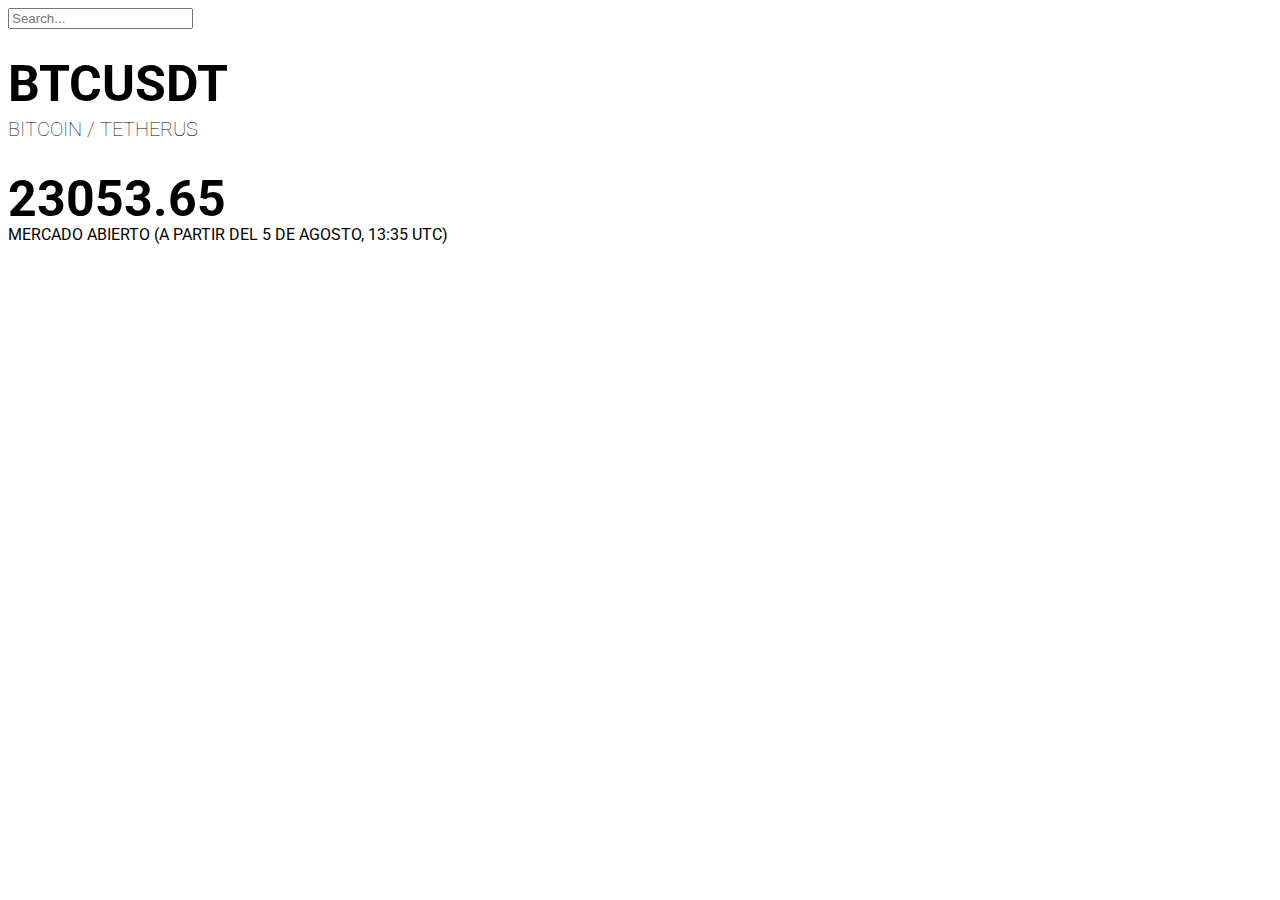
==== tradingview.html @ a710ae6b "header title and css style" ====
<html lang="en">
  <head>
    <meta charset="UTF-8" />
    <meta http-equiv="X-UA-Compatible" content="IE=edge" />
    <meta name="viewport" content="width=device-width, initial-scale=1.0" />
    <title>TradingView: siga todos los mercados</title>
    <link rel="preconnect" href="https://fonts.googleapis.com" />
    <link rel="preconnect" href="https://fonts.gstatic.com" crossorigin />
    <link
    href="https://fonts.googleapis.com/css2?family=Roboto:wght@400;700&display=swap"
    rel="stylesheet"
  </head>
  <style>
    p {
      font-family: Roboto;
      text-align: left;
    }
    .header-title {
      font-size: 50px;
      font-weight: bold;
      line-height: 10px;
      margin-bottom: 30px;
    }
    .header-subtitle {
      font-size: 20px;
      font-weight: lighter;
      line-height: 20px;
      margin-bottom: 10px;
    }
    .header-price {
      font-size: 50px;
      font-weight: bold;
      line-height: 20px;
      margin-bottom: 10px;
    }
  </style>
  <body>
    <input
      class="search-bar"
      type="text"
      placeholder="Search..."
      autocomplete="off"
    />
    <p class="header-title">BTCUSDT</p>
    <p class="header-subtitle">BITCOIN / TETHERUS</p>
    <p class="header-price">23053.65</p>
    <p class="header-description">
      MERCADO ABIERTO (A PARTIR DEL 5 DE AGOSTO, 13:35 UTC)
    </p>
  </body>
</html>
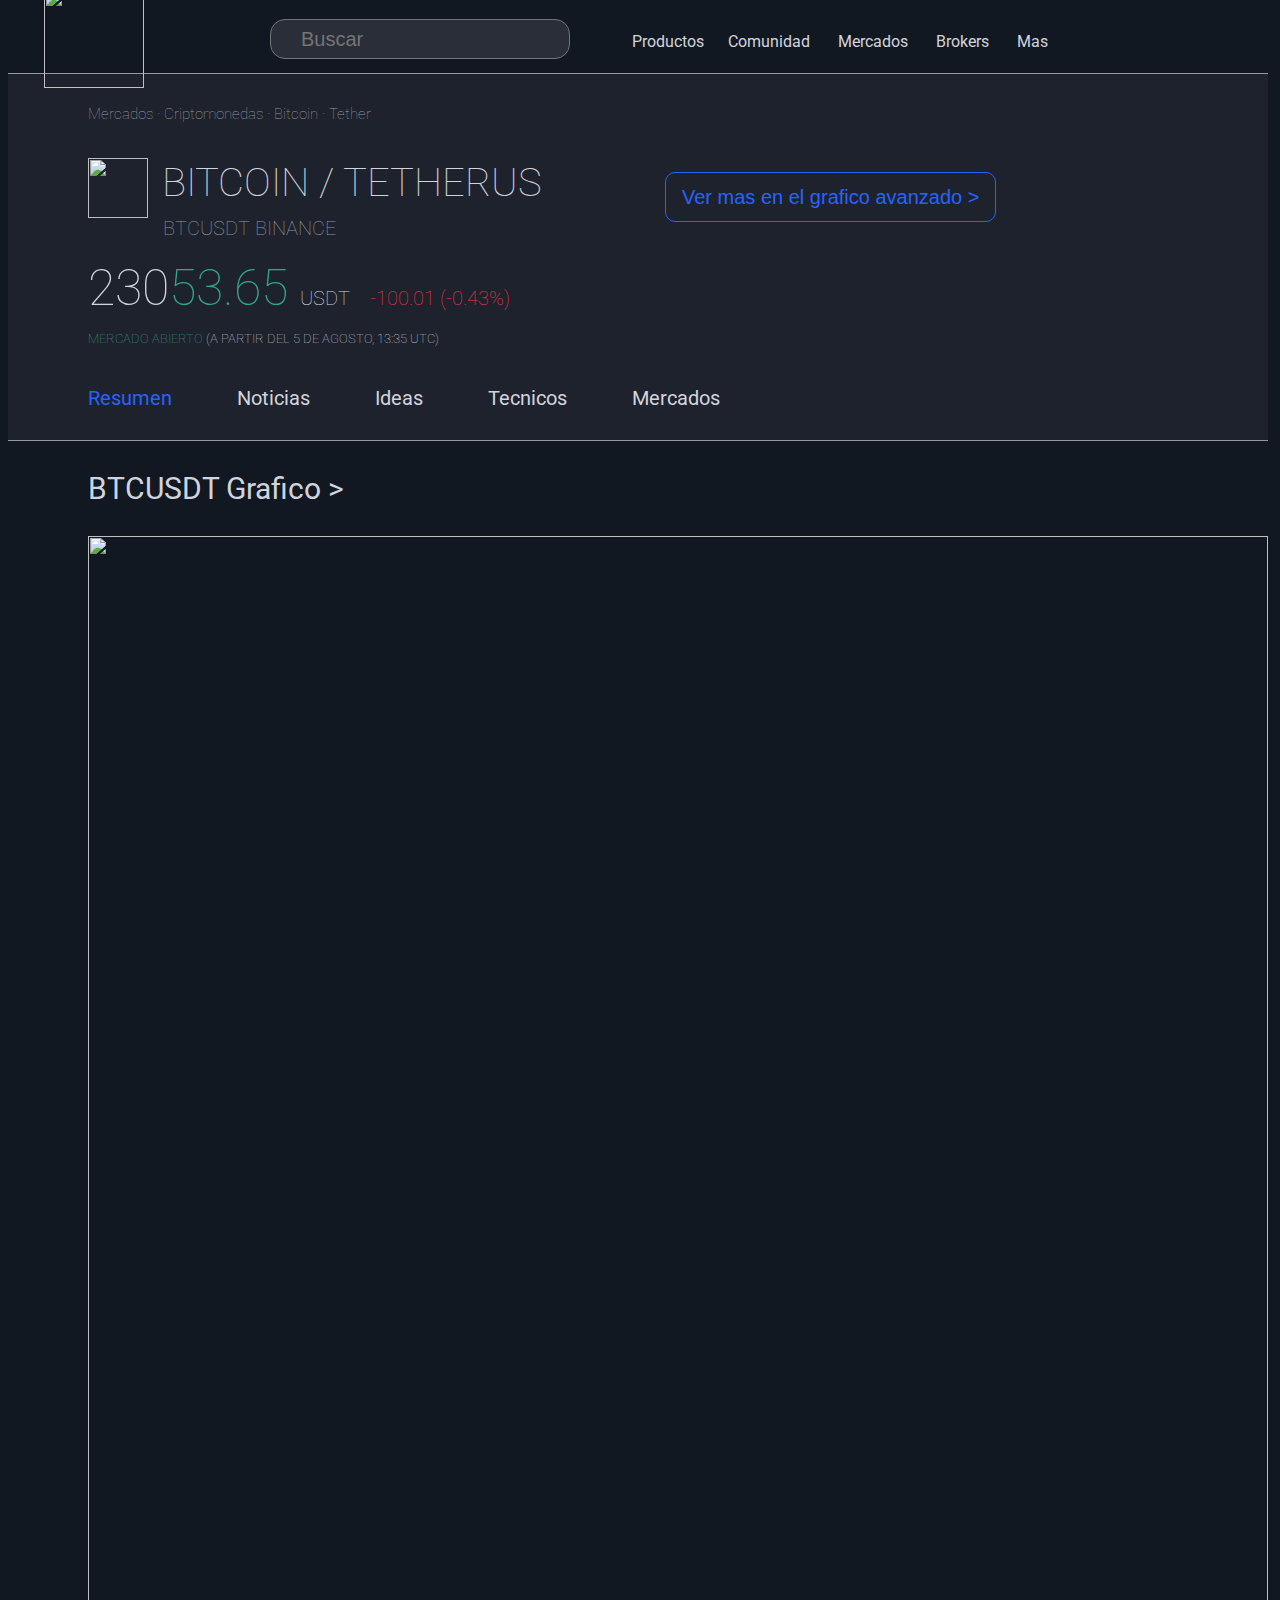
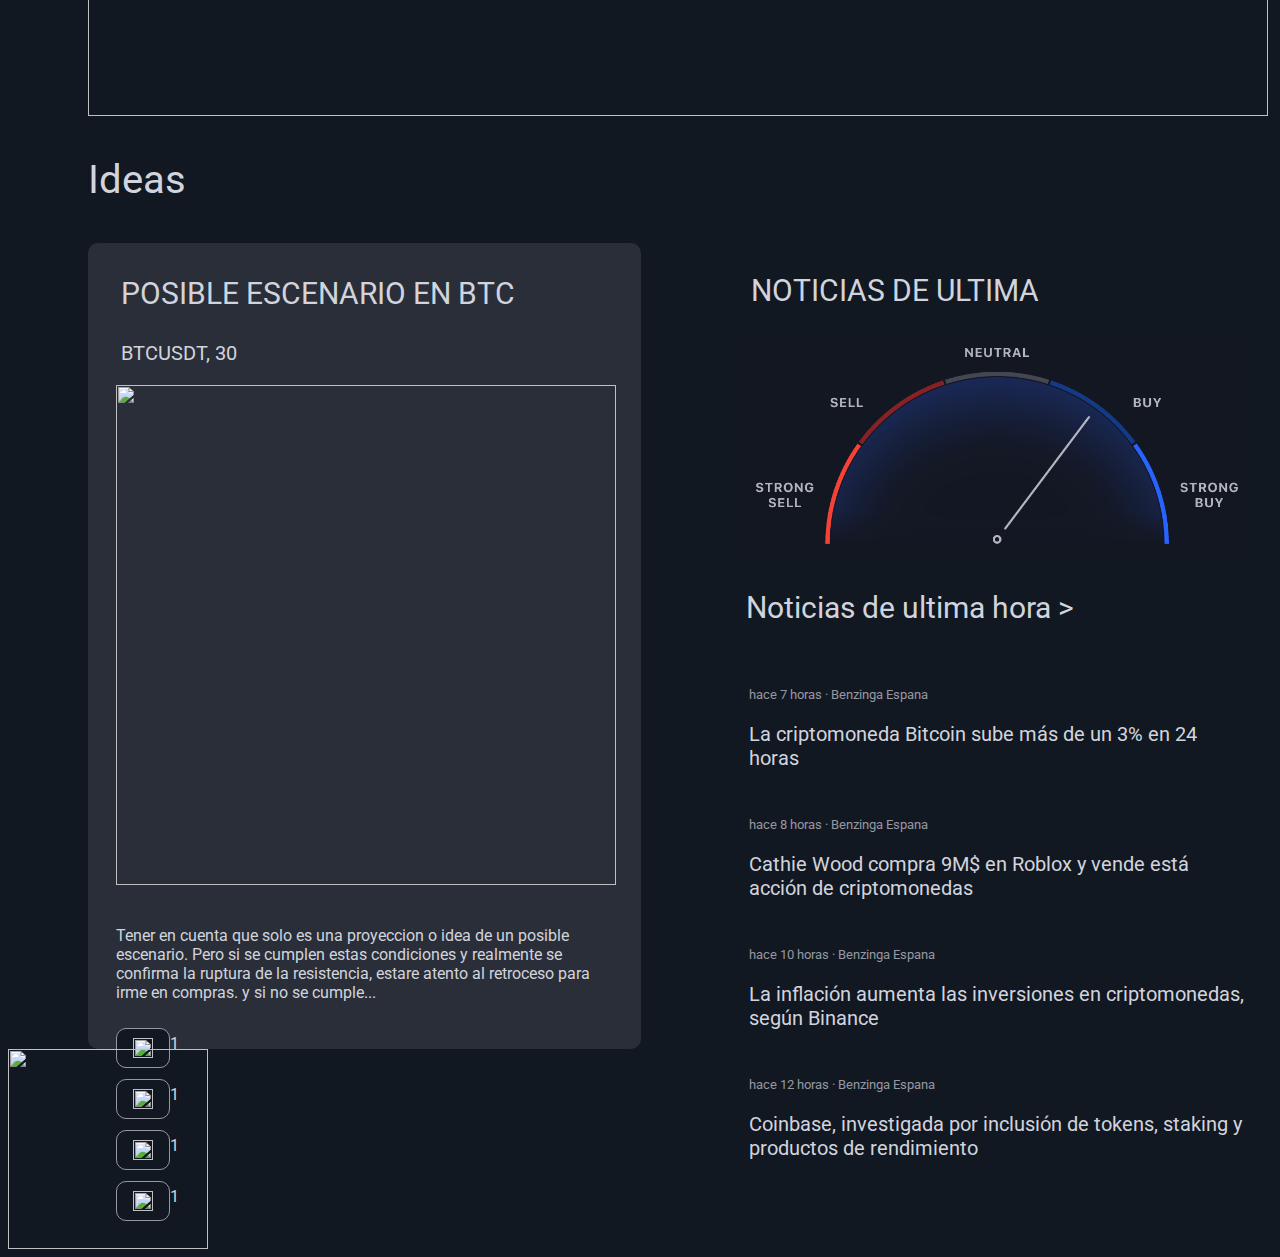
==== commit 430af1a0: "hover buttons" ====
--- a/tradingview.html
+++ b/tradingview.html
@@ -4,48 +4,135 @@
     <meta http-equiv="X-UA-Compatible" content="IE=edge" />
     <meta name="viewport" content="width=device-width, initial-scale=1.0" />
     <title>TradingView: siga todos los mercados</title>
+    <link rel="stylesheet" href="tradingview.css" />
     <link rel="preconnect" href="https://fonts.googleapis.com" />
     <link rel="preconnect" href="https://fonts.gstatic.com" crossorigin />
     <link
-    href="https://fonts.googleapis.com/css2?family=Roboto:wght@400;700&display=swap"
-    rel="stylesheet"
+      href="https://fonts.googleapis.com/css2?family=Roboto:wght@400;700&display=swap"
+      rel="stylesheet"
+    />
   </head>
-  <style>
-    p {
-      font-family: Roboto;
-      text-align: left;
-    }
-    .header-title {
-      font-size: 50px;
-      font-weight: bold;
-      line-height: 10px;
-      margin-bottom: 30px;
-    }
-    .header-subtitle {
-      font-size: 20px;
-      font-weight: lighter;
-      line-height: 20px;
-      margin-bottom: 10px;
-    }
-    .header-price {
-      font-size: 50px;
-      font-weight: bold;
-      line-height: 20px;
-      margin-bottom: 10px;
-    }
-  </style>
   <body>
-    <input
-      class="search-bar"
-      type="text"
-      placeholder="Search..."
-      autocomplete="off"
-    />
-    <p class="header-title">BTCUSDT</p>
-    <p class="header-subtitle">BITCOIN / TETHERUS</p>
-    <p class="header-price">23053.65</p>
-    <p class="header-description">
-      MERCADO ABIERTO (A PARTIR DEL 5 DE AGOSTO, 13:35 UTC)
-    </p>
+    <nav>
+      <img class="tradingview" src="imagenes/tradingviewlogo.png" />
+      <input
+        class="search-bar"
+        type="text"
+        placeholder="Buscar"
+        autocomplete="off"
+      />
+      <p class="sections">
+        Productos &nbsp; &nbsp; &nbsp;Comunidad &nbsp; &nbsp; &nbsp; Mercados
+        &nbsp; &nbsp; &nbsp; Brokers &nbsp; &nbsp; &nbsp; Mas
+      </p>
+    </nav>
+    <section>
+      <header>
+        <p class="header-breadcrumb">
+          Mercados · Criptomonedas · Bitcoin · Tether
+        </p>
+        <img class="btclogo" src="imagenes/btclogo.png" />
+        <p class="header-title">BITCOIN / TETHERUS</p>
+        <p class="header-subtitle">BTCUSDT BINANCE</p>
+        <p class="header-price">
+          230<span class="span-decimals">53.65 </span
+          ><span class="span-headerprice">USDT</span
+          ><span class="span-changeprice"
+            >&nbsp;&nbsp;&nbsp; -100.01 (-0.43%)</span
+          >
+        </p>
+        <p class="header-description">
+          <span class="span-mercado"> MERCADO ABIERTO </span>(A PARTIR DEL 5 DE
+          AGOSTO, 13:35 UTC)
+        </p>
+        <button class="verMas">Ver mas en el grafico avanzado ></button>
+        <p class="subtitulosHeader">
+          <span class="resumen"
+            >Resumen &nbsp; &nbsp; &nbsp; &nbsp; &nbsp; &nbsp; </span
+          >Noticias &nbsp; &nbsp; &nbsp; &nbsp; &nbsp; &nbsp; Ideas &nbsp;
+          &nbsp; &nbsp; &nbsp; &nbsp; &nbsp; Tecnicos &nbsp; &nbsp; &nbsp;
+          &nbsp; &nbsp; &nbsp; Mercados &nbsp; &nbsp; &nbsp; &nbsp; &nbsp;
+          &nbsp;
+        </p>
+      </header>
+
+      <p class="titulo-grafica">BTCUSDT Grafico ></p>
+      <img class="grafica" src="imagenes/BTCUSDT.png" />
+
+      <p class="ideas">Ideas</p>
+
+      <article class="articles">
+        <div class="art1">
+          <p class="tituloArt">POSIBLE ESCENARIO EN BTC</p>
+          <p class="subtituloArt1">BTCUSDT, 30</p>
+          <img class="graficaalcista" src="imagenes/graficaalcista.png" />
+          <p class="bodyArt1">
+            Tener en cuenta que solo es una proyeccion o idea de un posible
+            escenario. Pero si se cumplen estas condiciones y realmente se
+            confirma la ruptura de la resistencia, estare atento al retroceso
+            para irme en compras. y si no se cumple...
+          </p>
+          <div class="rocketbutton">
+            <img class="rocket" src="imagenes/charm_rocket.png" />
+            <p class="number1">1</p>
+          </div>
+          <div class="commentbutton">
+            <img class="comment" src="imagenes/comment-dots.png" />
+            <p class="number2">1</p>
+          </div>
+          <div class="sharebutton">
+            <img class="share" src="imagenes/charm_share.png" />
+            <p class="number3">1</p>
+          </div>
+          <div class="bookmarkbutton">
+            <img class="bookmark" src="imagenes/bi_bookmark.png" />
+            <p class="number4">1</p>
+          </div>
+        </div>
+
+        <div class="art2">
+          <p class="tituloArt">NOTICIAS DE ULTIMA</p>
+          <img class="neutral" src="imagenes/neutral.png" />
+          <p class="subtituloArt2">Noticias de ultima hora ></p>
+          <button class="noticia">
+            <p class="descripcionBodyNoticia">hace 7 horas · Benzinga Espana</p>
+            <p class="bodyNoticia">
+              La criptomoneda Bitcoin sube más de un 3% en 24 horas
+            </p>
+          </button>
+          <button class="noticia">
+            <p class="descripcionBodyNoticia">hace 8 horas · Benzinga Espana</p>
+            <p class="bodyNoticia">
+              Cathie Wood compra 9M$ en Roblox y vende está acción de
+              criptomonedas
+            </p>
+          </button>
+          <button class="noticia">
+            <p class="descripcionBodyNoticia">
+              hace 10 horas · Benzinga Espana
+            </p>
+            <p class="bodyNoticia">
+              La inflación aumenta las inversiones en criptomonedas, según
+              Binance
+            </p>
+          </button>
+          <button class="noticia">
+            <p class="descripcionBodyNoticia">
+              hace 12 horas · Benzinga Espana
+            </p>
+            <p class="bodyNoticia">
+              Coinbase, investigada por inclusión de tokens, staking y productos
+              de rendimiento
+            </p>
+          </button>
+        </div>
+      </article>
+    </section>
+
+    <!-- para comentar bloque de codigo, usar cmd+k+c, descomentar: cmd+k+u-->
+
+    <aside>
+      <img class="asideImg" src="imagenes/aside1.png" />
+    </aside>
   </body>
 </html>
--- a/tradingview.css
+++ b/tradingview.css
@@ -0,0 +1,377 @@
+body {
+  background-color: rgb(18, 24, 34);
+}
+nav {
+height: 50px;
+}
+section {
+  width: 1260px;
+  float: left;
+}
+.aside {
+  width: 221px;
+  height: 500px;
+  background: white;
+  float: left;
+}
+.asideImg{
+  width: 200px;
+}
+header {
+  background-color:rgb(30,34,45);
+  padding-top: 1px;
+  margin-top: 15px;
+  border-top: solid;
+  border-bottom: solid;
+  border-color:rgb(149, 152, 161); ;
+  border-width: 0.5px;
+}
+
+p {
+  font-family: Roboto;
+  color: rgb(209, 212, 220);
+  padding-left: 80px;
+}
+input {
+  position: absolute;
+  top: 1%;
+  left: 25%;
+  margin-top: -50px;
+  margin-left: -50px;
+  height: 40;
+  margin-top: 10px;
+  margin-bottom: 10px;
+  padding-top: 5px;
+  padding-bottom: 5px;
+  padding-left: 30px;
+  width: 300px;
+  border-radius: 15px;
+  border-width: 1px;
+  background-color: rgb(42, 46, 57);
+  border-style: solid;
+  font-size: 20;
+}
+
+.tradingview {
+  position: absolute;
+  top: -2.5%;
+  left: 5%;
+  margin-top: 0px;
+  margin-left: -50px;
+  display: inline-block;
+  vertical-align: top;
+  padding-left: 30px;
+  padding-right: 30px;
+  margin-bottom: 15px;
+  margin-top: 10px;
+  height: 100px;
+  width: auto;
+}
+.sections{
+  position: absolute;
+  top: 3.5%;
+  left: 47%;
+  margin-top: 0px;
+  margin-left: -50px;
+}
+.header-breadcrumb {
+  font-size: 15px;
+  font-weight: lighter;
+  padding-top: 30px;
+}
+.header-title {
+  display: inline-block;
+  vertical-align: top;
+  font-size: 40px;
+  font-weight: lighter;
+  line-height: 10px;
+  margin-top: 40px;
+  margin-bottom: 10px;
+  text-align: left;
+  color: rgb(209, 212, 220);
+  padding-left: 10px;
+  padding-bottom: 10px;
+  height: 5px;
+}
+.header-subtitle {
+  display: flexbox;
+  vertical-align: bottom;
+  font-size: 20px;
+  font-weight: lighter;
+  line-height: 0px;
+  margin-bottom: 10px;
+  margin-top: 10px;
+  color: rgb(149, 152, 161);
+  padding-left: 155px;
+}
+.header-price {
+  font-size: 50px;
+  font-weight: lighter;
+  line-height: 20px;
+  margin-bottom: 10px;
+}
+.span-decimals {
+  color: rgb(52, 167, 140);
+}
+.span-headerprice {
+  font-size: 20px;
+}
+.span-changeprice {
+  color: rgb(242, 54, 70);
+  font-size: 20px;
+}
+.header-description {
+  font-size: 13px;
+  font-weight: lighter;
+  padding-top: 10px;
+  padding-bottom: 20px;
+}
+.verMas{
+  position: absolute;
+  top: 18%;
+  left: 50%;
+  color: rgb(40,98,255);
+  height: 50px;
+  background-color:rgb(30,34,45);
+  cursor: pointer;
+  border-radius: 3px;
+  margin-left: 25px;
+  margin-top: 10px;
+  margin-right: 0px;
+  padding-top: 9px;
+  padding-bottom: 9px;
+  padding-left: 16px;
+  padding-right: 16px;
+  border-color: rgb(40,98,255);
+  border-style: solid;
+  border-width: 1px;
+  border-radius: 10px;
+  font-size: 20px;
+}
+.verMas:hover{
+  background-color: rgb(40,98,255);
+  color: white;
+}
+.subtitulosHeader{
+  font-size: 20px;
+  padding-bottom: 10px;
+}
+.resumen{
+  color: rgb(40,98,255);
+}
+.header-breadcrumb {
+  color: rgb(149, 152, 161);
+  margin-top: 0px;
+}
+.titulo-seguimiento {
+  font-size: 15px;
+  padding-left: 0%;
+}
+.btclogo {
+  height: 60px;
+  margin-top: 20px;
+  width: auto;
+  padding-left: 80px;
+  display: inline-block;
+  vertical-align: top;
+}
+.grafica {
+  width: 1180px;
+  margin-left: 80px;
+}
+.span-mercado {
+  color: rgb(52, 167, 140);
+}
+.titulo-grafica{
+  font-size: 30px;
+}
+.ideas{
+  font-size: 40px;
+}
+.articles{
+  display: flex;
+  flex-direction: row;
+}
+.tituloArt {
+padding-left: 30px;
+padding-top: 0px;
+font-size: 30px;
+
+}
+.subtituloArt1{
+  padding-left: 30px;
+  font-size: 20px;
+}
+.subtituloArt2{
+  padding-left: 25px;
+  font-size: 30px;
+}
+.graficaalcista {
+  width: 500px;
+  padding-left: 25px;
+
+}
+.bodyArt1{
+  padding-left: 25px;
+  padding-top: 25px;
+  width: 500px;
+}
+.rocketbutton{
+  display: flex;
+  flex-direction: row;
+}
+.commentbutton{
+  display: flex;
+  flex-direction: row;
+}
+.sharebutton{
+  display: flex;
+  flex-direction: row;
+}
+.bookmarkbutton{
+  display: flex;
+  flex-direction: row;
+}
+.number1{
+  padding-left: 0px;
+}
+.rocket{
+ 
+  height: 20px;
+  background-color: rgb(18, 24, 34);
+  cursor: pointer;
+  border-radius: 3px;
+  margin-left: 25px;
+  margin-top: 10px;
+  margin-right: 0px;
+  padding-top: 9px;
+  padding-bottom: 9px;
+  padding-left: 16px;
+  padding-right: 16px;
+  border-color: rgb(149, 152, 161);
+  border-style: solid;
+  border-width: 1px;
+  border-radius: 10px;
+}
+.number2{
+  padding-left: 0px;
+}
+.comment{
+  height: 20px;
+  background-color: rgb(18, 24, 34);
+  cursor: pointer;
+  border-radius: 3px;
+  margin-left: 25px;
+  margin-top: 10px;
+  margin-right: 0px;
+  padding-top: 9px;
+  padding-bottom: 9px;
+  padding-left: 16px;
+  padding-right: 16px;
+  border-color: rgb(149, 152, 161);
+  border-style: solid;
+  border-width: 1px;
+  border-radius: 10px;
+  }
+  .number3{
+    padding-left: 0px;
+  }
+  .share{
+    height: 20px;
+    background-color: rgb(18, 24, 34);
+    cursor: pointer;
+    border-radius: 3px;
+    margin-left: 25px;
+    margin-top: 10px;
+    margin-right: 0px;
+    padding-top: 9px;
+    padding-bottom: 9px;
+    padding-left: 16px;
+    padding-right: 16px;
+    border-color: rgb(149, 152, 161);
+    border-style: solid;
+    border-width: 1px;
+    border-radius: 10px;
+    }
+
+  .number4{
+    padding-left: 0px;
+  }
+  .bookmark{
+    height: 20px;
+    background-color: rgb(18, 24, 34);
+    cursor: pointer;
+    border-radius: 3px;
+    margin-left: 25px;
+    margin-top: 10px;
+    margin-right: 0px;
+    padding-top: 9px;
+    padding-bottom: 9px;
+    padding-left: 16px;
+    padding-right: 16px;
+    border-color: rgb(149, 152, 161);
+    border-style: solid;
+    border-width: 1px;
+    border-radius: 10px;
+    }
+
+.art1{
+  width: 550px;
+  border-color: rgb(42, 46, 57);
+  border-style: solid;
+  border-width: 3px;
+  border-radius: 10px;
+
+  height: 800px;
+  background-color: rgb(42, 46, 57);
+  margin-left: 80px;
+}
+
+.art2{
+  width: 550px;
+  height: 800px;
+  margin-left: 80px;
+}
+.neutral {
+  width: 500px;
+  padding-left: 25px;
+
+}
+.noticia{
+  height: 120px;
+  background-color: rgb(18, 24, 34);
+  cursor: pointer;
+  border-radius: 3px;
+  margin-left: 12px;
+  margin-top: 10px;
+  margin-right: 0px;
+  padding-top: 9px;
+  padding-bottom: 9px;
+  padding-left: 16px;
+  padding-right: 16px;
+  border-style:hidden;
+  border-width: 1px;
+  border-radius: 10px;
+}
+.noticia:hover{
+  border-color: rgb(149, 152, 161);
+  border-style: hidden;
+  border-width: 1px;
+  border-radius: 10px;
+  background-color: rgb(30,34,45);
+}
+
+.descripcionBodyNoticia{
+  padding-left: 0px;
+  margin-left: 0px;
+  width: 500px;
+  text-align: left;
+  color:rgb(149, 152, 161); ;
+}
+.bodyNoticia{
+  padding-left: 0px;
+  margin-left: 0px;
+  width: 500px;
+  text-align: left;
+  font-size: 20px;
+}